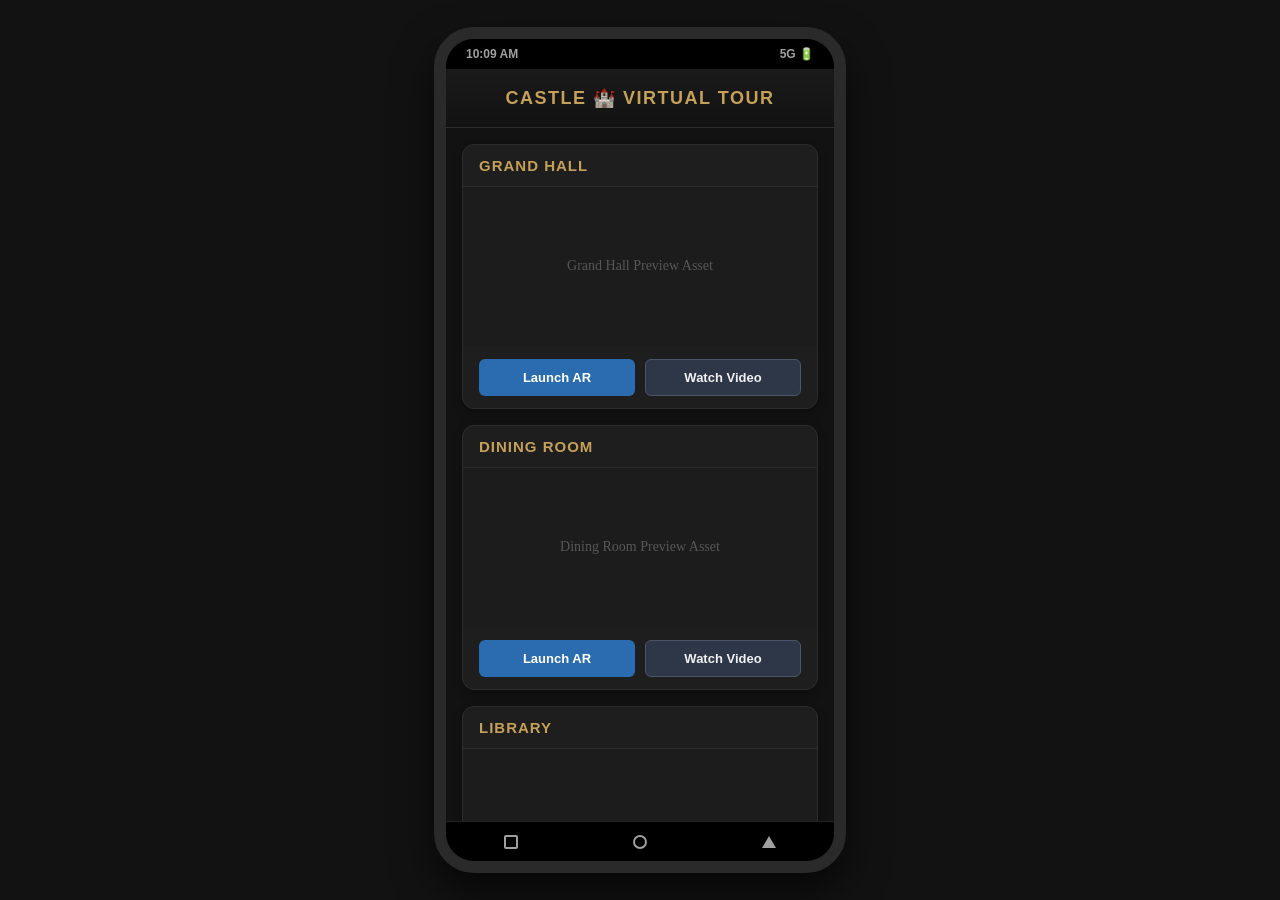
==== html.html @ 9af2916a "Add files via upload" ====
<!DOCTYPE html>
<html lang="en">
<head>
    <meta charset="UTF-8">
    <meta name="viewport" content="width=device-width, initial-scale=1.0">
    <title>Castle Virtual Tour & AR Experience</title>
    <style>
        :root {
            --bg-color: #121212;
            --card-bg: #1e1e1e;
            --gold: #c5a059;
            --gold-hover: #d4b26f;
            --text-main: #f0f0f0;
            --text-muted: #a0a0a0;
            --btn-ar: #2b6cb0;
            --btn-ar-hover: #3182ce;
            --btn-video: #2d3748;
            --btn-video-hover: #4a5568;
        }

        * {
            box-sizing: border-box;
            margin: 0;
            padding: 0;
            font-family: -apple-system, BlinkMacSystemFont, "Segoe UI", Roboto, Helvetica, Arial, sans-serif;
        }

        body {
            background-color: var(--bg-color);
            color: var(--text-main);
            display: flex;
            justify-content: center;
            align-items: center;
            min-height: 100vh;
            padding: 20px;
        }

        /* Mobile Container Simulation */
        .phone-frame {
            width: 100%;
            max-width: 412px;
            height: 846px;
            background-color: var(--bg-color);
            border: 12px solid #2a2a2a;
            border-radius: 40px;
            display: flex;
            flex-direction: column;
            overflow: hidden;
            box-shadow: 0 20px 40px rgba(0,0,0,0.6);
            position: relative;
        }

        /* Status Bar Simulation */
        .status-bar {
            height: 30px;
            background-color: #000;
            display: flex;
            justify-content: space-between;
            align-items: center;
            padding: 0 20px;
            font-size: 12px;
            color: var(--text-muted);
            font-weight: 600;
        }

        /* App Header */
        .app-header {
            text-align: center;
            padding: 18px 0;
            background: linear-gradient(to bottom, #1a1a1a, #121212);
            border-bottom: 1px solid #2c2c2c;
        }

        .app-header h1 {
            color: var(--gold);
            font-size: 18px;
            letter-spacing: 1.5px;
            text-transform: uppercase;
        }

        /* Content Area */
        .content-scroll {
            flex: 1;
            overflow-y: auto;
            padding: 16px;
        }

        .content-scroll::-webkit-scrollbar {
            width: 4px;
        }
        .content-scroll::-webkit-scrollbar-thumb {
            background: #333;
            border-radius: 4px;
        }

        /* Tour Cards */
        .tour-card {
            background-color: var(--card-bg);
            border-radius: 12px;
            margin-bottom: 16px;
            overflow: hidden;
            border: 1px solid #2c2c2c;
            box-shadow: 0 4px 10px rgba(0,0,0,0.3);
        }

        .tour-card h2 {
            font-size: 15px;
            color: var(--gold);
            padding: 12px 16px;
            text-transform: uppercase;
            letter-spacing: 1px;
            border-bottom: 1px solid #2c2c2c;
        }

        .card-media {
            width: 100%;
            height: 160px;
            background-color: #000;
            position: relative;
            overflow: hidden;
        }

        .card-media img {
            width: 100%;
            height: 100%;
            object-fit: cover;
            opacity: 0.85;
        }

        /* Action Buttons Grid */
        .card-actions {
            display: grid;
            grid-template-columns: 1fr 1fr;
            gap: 10px;
            padding: 12px 16px;
        }

        .btn {
            padding: 10px 12px;
            border: none;
            border-radius: 6px;
            font-size: 13px;
            font-weight: 600;
            cursor: pointer;
            text-align: center;
            transition: background 0.2s, transform 0.1s;
        }

        .btn:active {
            transform: scale(0.97);
        }

        .btn-ar {
            background-color: var(--btn-ar);
            color: #fff;
        }
        .btn-ar:hover {
            background-color: var(--btn-ar-hover);
        }

        .btn-video {
            background-color: var(--btn-video);
            color: var(--text-main);
            border: 1px solid #4a5568;
        }
        .btn-video:hover {
            background-color: var(--btn-video-hover);
        }

        /* Navigation Bar Simulation */
        .nav-bar {
            height: 40px;
            background-color: #000;
            display: flex;
            justify-content: space-around;
            align-items: center;
            border-top: 1px solid #222;
        }

        .nav-icon {
            width: 14px;
            height: 14px;
            border: 2px solid var(--text-muted);
            border-radius: 2px;
        }
        .nav-icon.circle {
            border-radius: 50%;
        }
        .nav-icon.triangle {
            width: 0;
            height: 0;
            border-left: 7px solid transparent;
            border-right: 7px solid transparent;
            border-bottom: 12px solid var(--text-muted);
            border-top: none;
            border-radius: 0;
        }

        /* Modal Overlay for Action Simulation */
        .modal {
            position: absolute;
            top: 0;
            left: 0;
            width: 100%;
            height: 100%;
            background: rgba(0,0,0,0.85);
            display: flex;
            justify-content: center;
            align-items: center;
            z-index: 100;
            opacity: 0;
            pointer-events: none;
            transition: opacity 0.3s ease;
        }

        .modal.active {
            opacity: 1;
            pointer-events: auto;
        }

        .modal-content {
            background: var(--card-bg);
            padding: 24px;
            border-radius: 12px;
            text-align: center;
            width: 80%;
            border: 1px solid var(--gold);
        }

        .modal-content h3 {
            color: var(--gold);
            margin-bottom: 10px;
            font-size: 16px;
        }

        .modal-content p {
            color: var(--text-muted);
            font-size: 13px;
            margin-bottom: 20px;
        }

        .modal-close {
            background: var(--gold);
            color: #000;
            padding: 8px 16px;
            border: none;
            border-radius: 4px;
            font-weight: bold;
            cursor: pointer;
        }
    </style>
</head>
<body>

    <div class="phone-frame">
        <div class="status-bar">
            <span>10:09 AM</span>
            <span>5G 🔋</span>
        </div>

        <header class="app-header">
            <h1>Castle <span>🏰</span> Virtual Tour</h1>
        </header>

        <div class="content-scroll">
            
            <div class="tour-card">
                <h2>Grand Hall</h2>
                <div class="card-media">
                    <img src="data:image/svg+xml;utf8,<svg xmlns='http://www.w3.org/2000/svg' width='400' height='160' fill='%23222'><rect width='400' height='160'/><text x='50%' y='50%' fill='%23666' font-size='14' text-anchor='middle' dominant-baseline='middle'>Grand Hall Preview Asset</text></svg>" alt="Grand Hall">
                </div>
                <div class="card-actions">
                    <button class="btn btn-ar" onclick="triggerAction('Grand Hall', 'AR')">Launch AR</button>
                    <button class="btn btn-video" onclick="triggerAction('Grand Hall', 'Video')">Watch Video</button>
                </div>
            </div>

            <div class="tour-card">
                <h2>Dining Room</h2>
                <div class="card-media">
                    <img src="data:image/svg+xml;utf8,<svg xmlns='http://www.w3.org/2000/svg' width='400' height='160' fill='%23222'><rect width='400' height='160'/><text x='50%' y='50%' fill='%23666' font-size='14' text-anchor='middle' dominant-baseline='middle'>Dining Room Preview Asset</text></svg>" alt="Dining Room">
                </div>
                <div class="card-actions">
                    <button class="btn btn-ar" onclick="triggerAction('Dining Room', 'AR')">Launch AR</button>
                    <button class="btn btn-video" onclick="triggerAction('Dining Room', 'Video')">Watch Video</button>
                </div>
            </div>

            <div class="tour-card">
                <h2>Library</h2>
                <div class="card-media">
                    <img src="data:image/svg+xml;utf8,<svg xmlns='http://www.w3.org/2000/svg' width='400' height='160' fill='%23222'><rect width='400' height='160'/><text x='50%' y='50%' fill='%23666' font-size='14' text-anchor='middle' dominant-baseline='middle'>Library Preview Asset</text></svg>" alt="Library">
                </div>
                <div class="card-actions">
                    <button class="btn btn-ar" onclick="triggerAction('Library', 'AR')">Launch AR</button>
                    <button class="btn btn-video" onclick="triggerAction('Library', 'Video')">Watch Video</button>
                </div>
            </div>

        </div>

        <div class="nav-bar">
            <div class="nav-icon"></div>
            <div class="nav-icon circle"></div>
            <div class="nav-icon triangle"></div>
        </div>

        <div class="modal" id="actionModal">
            <div class="modal-content">
                <h3 id="modalTitle">Experience Triggered</h3>
                <p id="modalText">Initializing module...</p>
                <button class="modal-close" onclick="closeModal()">Close</button>
            </div>
        </div>
    </div>

    <script>
        function triggerAction(roomName, type) {
            const modal = document.getElementById('actionModal');
            const title = document.getElementById('modalTitle');
            const text = document.getElementById('modalText');

            if (type === 'AR') {
                title.innerText = `Launching AR: ${roomName}`;
                text.innerText = `Initializing camera tracking and loading 3D avatar characters for the ${roomName}...`;
            } else {
                title.innerText = `Playing Video: ${roomName}`;
                text.innerText = `Streaming high-definition video tour for the ${roomName}...`;
            }

            modal.classList.add('active');
        }

        function closeModal() {
            const modal = document.getElementById('actionModal');
            modal.classList.remove('active');
        }
    </script>
</body>
</html>
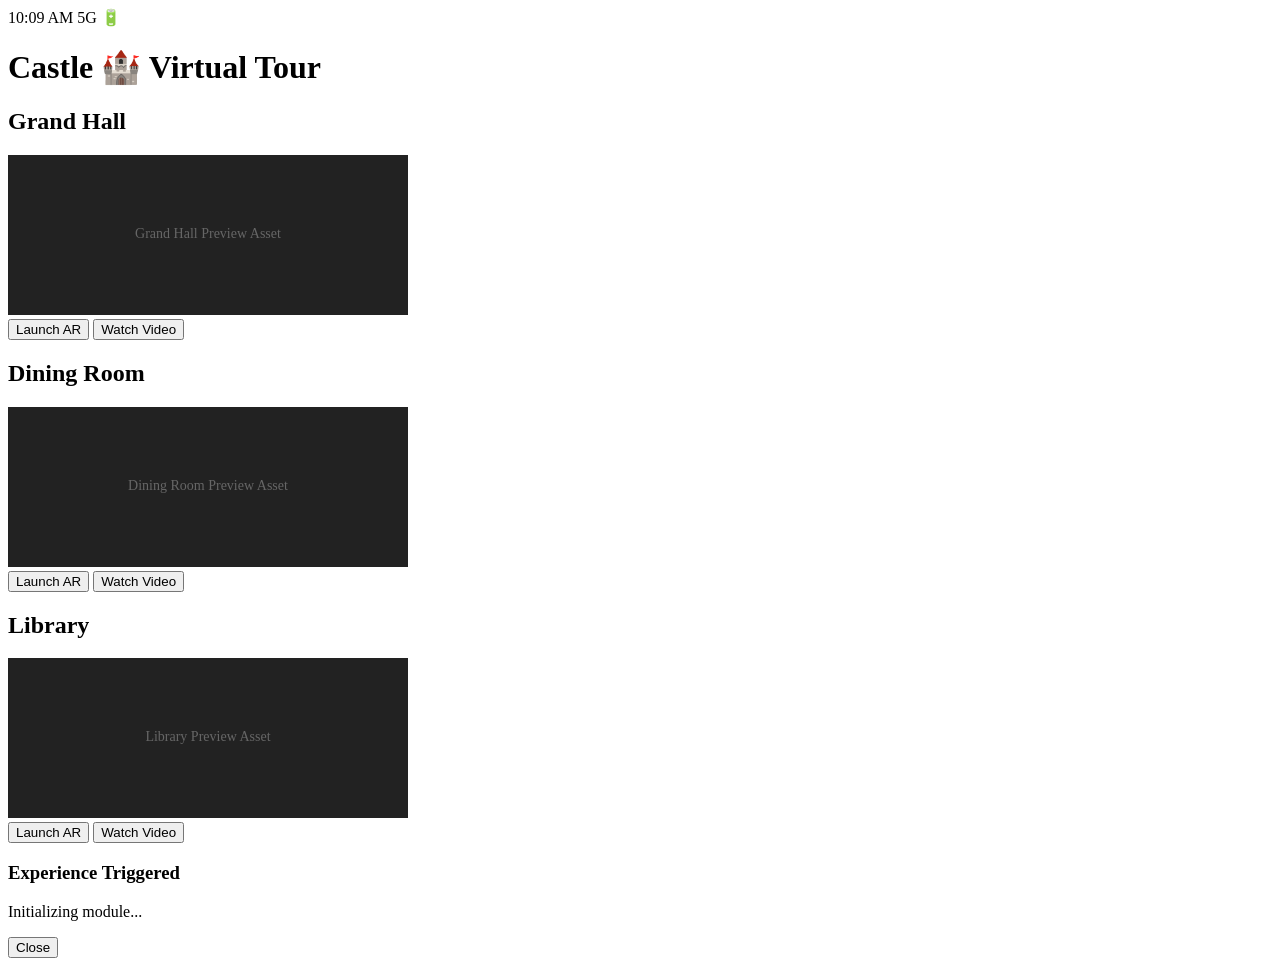
==== commit b53b987b: "Refactor HTML to use external CSS and JS files Updated HTML structure and linked external stylesheet" ====
--- a/html.html
+++ b/html.html
@@ -4,251 +4,7 @@
     <meta charset="UTF-8">
     <meta name="viewport" content="width=device-width, initial-scale=1.0">
     <title>Castle Virtual Tour & AR Experience</title>
-    <style>
-        :root {
-            --bg-color: #121212;
-            --card-bg: #1e1e1e;
-            --gold: #c5a059;
-            --gold-hover: #d4b26f;
-            --text-main: #f0f0f0;
-            --text-muted: #a0a0a0;
-            --btn-ar: #2b6cb0;
-            --btn-ar-hover: #3182ce;
-            --btn-video: #2d3748;
-            --btn-video-hover: #4a5568;
-        }
-
-        * {
-            box-sizing: border-box;
-            margin: 0;
-            padding: 0;
-            font-family: -apple-system, BlinkMacSystemFont, "Segoe UI", Roboto, Helvetica, Arial, sans-serif;
-        }
-
-        body {
-            background-color: var(--bg-color);
-            color: var(--text-main);
-            display: flex;
-            justify-content: center;
-            align-items: center;
-            min-height: 100vh;
-            padding: 20px;
-        }
-
-        /* Mobile Container Simulation */
-        .phone-frame {
-            width: 100%;
-            max-width: 412px;
-            height: 846px;
-            background-color: var(--bg-color);
-            border: 12px solid #2a2a2a;
-            border-radius: 40px;
-            display: flex;
-            flex-direction: column;
-            overflow: hidden;
-            box-shadow: 0 20px 40px rgba(0,0,0,0.6);
-            position: relative;
-        }
-
-        /* Status Bar Simulation */
-        .status-bar {
-            height: 30px;
-            background-color: #000;
-            display: flex;
-            justify-content: space-between;
-            align-items: center;
-            padding: 0 20px;
-            font-size: 12px;
-            color: var(--text-muted);
-            font-weight: 600;
-        }
-
-        /* App Header */
-        .app-header {
-            text-align: center;
-            padding: 18px 0;
-            background: linear-gradient(to bottom, #1a1a1a, #121212);
-            border-bottom: 1px solid #2c2c2c;
-        }
-
-        .app-header h1 {
-            color: var(--gold);
-            font-size: 18px;
-            letter-spacing: 1.5px;
-            text-transform: uppercase;
-        }
-
-        /* Content Area */
-        .content-scroll {
-            flex: 1;
-            overflow-y: auto;
-            padding: 16px;
-        }
-
-        .content-scroll::-webkit-scrollbar {
-            width: 4px;
-        }
-        .content-scroll::-webkit-scrollbar-thumb {
-            background: #333;
-            border-radius: 4px;
-        }
-
-        /* Tour Cards */
-        .tour-card {
-            background-color: var(--card-bg);
-            border-radius: 12px;
-            margin-bottom: 16px;
-            overflow: hidden;
-            border: 1px solid #2c2c2c;
-            box-shadow: 0 4px 10px rgba(0,0,0,0.3);
-        }
-
-        .tour-card h2 {
-            font-size: 15px;
-            color: var(--gold);
-            padding: 12px 16px;
-            text-transform: uppercase;
-            letter-spacing: 1px;
-            border-bottom: 1px solid #2c2c2c;
-        }
-
-        .card-media {
-            width: 100%;
-            height: 160px;
-            background-color: #000;
-            position: relative;
-            overflow: hidden;
-        }
-
-        .card-media img {
-            width: 100%;
-            height: 100%;
-            object-fit: cover;
-            opacity: 0.85;
-        }
-
-        /* Action Buttons Grid */
-        .card-actions {
-            display: grid;
-            grid-template-columns: 1fr 1fr;
-            gap: 10px;
-            padding: 12px 16px;
-        }
-
-        .btn {
-            padding: 10px 12px;
-            border: none;
-            border-radius: 6px;
-            font-size: 13px;
-            font-weight: 600;
-            cursor: pointer;
-            text-align: center;
-            transition: background 0.2s, transform 0.1s;
-        }
-
-        .btn:active {
-            transform: scale(0.97);
-        }
-
-        .btn-ar {
-            background-color: var(--btn-ar);
-            color: #fff;
-        }
-        .btn-ar:hover {
-            background-color: var(--btn-ar-hover);
-        }
-
-        .btn-video {
-            background-color: var(--btn-video);
-            color: var(--text-main);
-            border: 1px solid #4a5568;
-        }
-        .btn-video:hover {
-            background-color: var(--btn-video-hover);
-        }
-
-        /* Navigation Bar Simulation */
-        .nav-bar {
-            height: 40px;
-            background-color: #000;
-            display: flex;
-            justify-content: space-around;
-            align-items: center;
-            border-top: 1px solid #222;
-        }
-
-        .nav-icon {
-            width: 14px;
-            height: 14px;
-            border: 2px solid var(--text-muted);
-            border-radius: 2px;
-        }
-        .nav-icon.circle {
-            border-radius: 50%;
-        }
-        .nav-icon.triangle {
-            width: 0;
-            height: 0;
-            border-left: 7px solid transparent;
-            border-right: 7px solid transparent;
-            border-bottom: 12px solid var(--text-muted);
-            border-top: none;
-            border-radius: 0;
-        }
-
-        /* Modal Overlay for Action Simulation */
-        .modal {
-            position: absolute;
-            top: 0;
-            left: 0;
-            width: 100%;
-            height: 100%;
-            background: rgba(0,0,0,0.85);
-            display: flex;
-            justify-content: center;
-            align-items: center;
-            z-index: 100;
-            opacity: 0;
-            pointer-events: none;
-            transition: opacity 0.3s ease;
-        }
-
-        .modal.active {
-            opacity: 1;
-            pointer-events: auto;
-        }
-
-        .modal-content {
-            background: var(--card-bg);
-            padding: 24px;
-            border-radius: 12px;
-            text-align: center;
-            width: 80%;
-            border: 1px solid var(--gold);
-        }
-
-        .modal-content h3 {
-            color: var(--gold);
-            margin-bottom: 10px;
-            font-size: 16px;
-        }
-
-        .modal-content p {
-            color: var(--text-muted);
-            font-size: 13px;
-            margin-bottom: 20px;
-        }
-
-        .modal-close {
-            background: var(--gold);
-            color: #000;
-            padding: 8px 16px;
-            border: none;
-            border-radius: 4px;
-            font-weight: bold;
-            cursor: pointer;
-        }
-    </style>
+    <link rel="stylesheet" href="style.css">
 </head>
 <body>
 
@@ -263,7 +19,6 @@
         </header>
 
         <div class="content-scroll">
-            
             <div class="tour-card">
                 <h2>Grand Hall</h2>
                 <div class="card-media">
@@ -296,7 +51,6 @@
                     <button class="btn btn-video" onclick="triggerAction('Library', 'Video')">Watch Video</button>
                 </div>
             </div>
-
         </div>
 
         <div class="nav-bar">
@@ -314,27 +68,6 @@
         </div>
     </div>
 
-    <script>
-        function triggerAction(roomName, type) {
-            const modal = document.getElementById('actionModal');
-            const title = document.getElementById('modalTitle');
-            const text = document.getElementById('modalText');
-
-            if (type === 'AR') {
-                title.innerText = `Launching AR: ${roomName}`;
-                text.innerText = `Initializing camera tracking and loading 3D avatar characters for the ${roomName}...`;
-            } else {
-                title.innerText = `Playing Video: ${roomName}`;
-                text.innerText = `Streaming high-definition video tour for the ${roomName}...`;
-            }
-
-            modal.classList.add('active');
-        }
-
-        function closeModal() {
-            const modal = document.getElementById('actionModal');
-            modal.classList.remove('active');
-        }
-    </script>
+    <script src="script.js"></script>
 </body>
-</html>+</html>
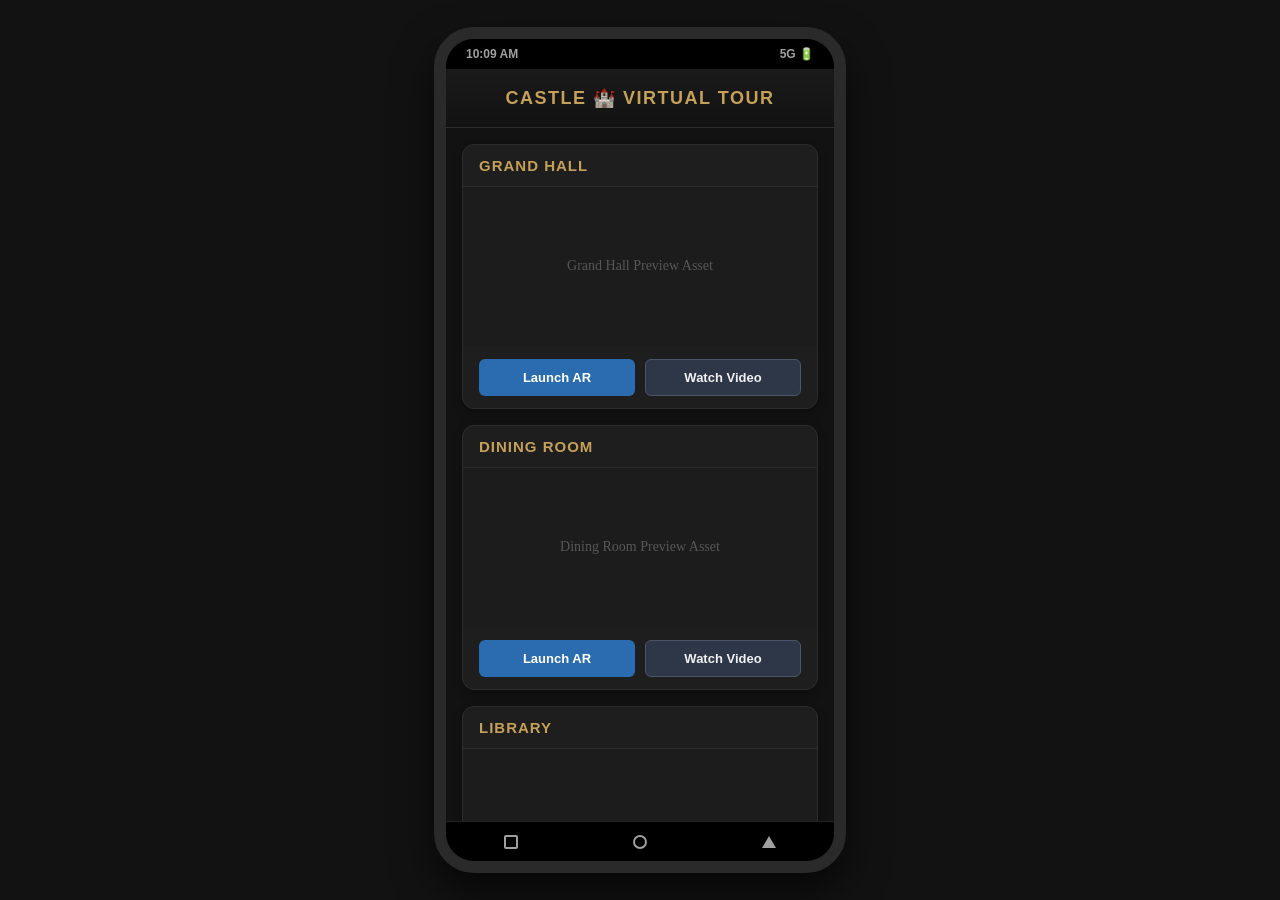
==== commit 9b4508e6: "Enhance HTML structure with CSS styles Added CSS styles for dark mode and improved layout." ====
--- a/html.html
+++ b/html.html
@@ -4,7 +4,243 @@
     <meta charset="UTF-8">
     <meta name="viewport" content="width=device-width, initial-scale=1.0">
     <title>Castle Virtual Tour & AR Experience</title>
-    <link rel="stylesheet" href="style.css">
+    <style>
+        :root {
+            --bg-color: #121212;
+            --card-bg: #1e1e1e;
+            --gold: #c5a059;
+            --gold-hover: #d4b26f;
+            --text-main: #f0f0f0;
+            --text-muted: #a0a0a0;
+            --btn-ar: #2b6cb0;
+            --btn-ar-hover: #3182ce;
+            --btn-video: #2d3748;
+            --btn-video-hover: #4a5568;
+        }
+
+        * {
+            box-sizing: border-box;
+            margin: 0;
+            padding: 0;
+            font-family: -apple-system, BlinkMacSystemFont, "Segoe UI", Roboto, Helvetica, Arial, sans-serif;
+        }
+
+        body {
+            background-color: var(--bg-color);
+            color: var(--text-main);
+            display: flex;
+            justify-content: center;
+            align-items: center;
+            min-height: 100vh;
+            padding: 20px;
+        }
+
+        .phone-frame {
+            width: 100%;
+            max-width: 412px;
+            height: 846px;
+            background-color: var(--bg-color);
+            border: 12px solid #2a2a2a;
+            border-radius: 40px;
+            display: flex;
+            flex-direction: column;
+            overflow: hidden;
+            box-shadow: 0 20px 40px rgba(0,0,0,0.6);
+            position: relative;
+        }
+
+        .status-bar {
+            height: 30px;
+            background-color: #000;
+            display: flex;
+            justify-content: space-between;
+            align-items: center;
+            padding: 0 20px;
+            font-size: 12px;
+            color: var(--text-muted);
+            font-weight: 600;
+        }
+
+        .app-header {
+            text-align: center;
+            padding: 18px 0;
+            background: linear-gradient(to bottom, #1a1a1a, #121212);
+            border-bottom: 1px solid #2c2c2c;
+        }
+
+        .app-header h1 {
+            color: var(--gold);
+            font-size: 18px;
+            letter-spacing: 1.5px;
+            text-transform: uppercase;
+        }
+
+        .content-scroll {
+            flex: 1;
+            overflow-y: auto;
+            padding: 16px;
+        }
+
+        .content-scroll::-webkit-scrollbar {
+            width: 4px;
+        }
+        .content-scroll::-webkit-scrollbar-thumb {
+            background: #333;
+            border-radius: 4px;
+        }
+
+        .tour-card {
+            background-color: var(--card-bg);
+            border-radius: 12px;
+            margin-bottom: 16px;
+            overflow: hidden;
+            border: 1px solid #2c2c2c;
+            box-shadow: 0 4px 10px rgba(0,0,0,0.3);
+        }
+
+        .tour-card h2 {
+            font-size: 15px;
+            color: var(--gold);
+            padding: 12px 16px;
+            text-transform: uppercase;
+            letter-spacing: 1px;
+            border-bottom: 1px solid #2c2c2c;
+        }
+
+        .card-media {
+            width: 100%;
+            height: 160px;
+            background-color: #000;
+            position: relative;
+            overflow: hidden;
+        }
+
+        .card-media img {
+            width: 100%;
+            height: 100%;
+            object-fit: cover;
+            opacity: 0.85;
+        }
+
+        .card-actions {
+            display: grid;
+            grid-template-columns: 1fr 1fr;
+            gap: 10px;
+            padding: 12px 16px;
+        }
+
+        .btn {
+            padding: 10px 12px;
+            border: none;
+            border-radius: 6px;
+            font-size: 13px;
+            font-weight: 600;
+            cursor: pointer;
+            text-align: center;
+            transition: background 0.2s, transform 0.1s;
+        }
+
+        .btn:active {
+            transform: scale(0.97);
+        }
+
+        .btn-ar {
+            background-color: var(--btn-ar);
+            color: #fff;
+        }
+        .btn-ar:hover {
+            background-color: var(--btn-ar-hover);
+        }
+
+        .btn-video {
+            background-color: var(--btn-video);
+            color: var(--text-main);
+            border: 1px solid #4a5568;
+        }
+        .btn-video:hover {
+            background-color: var(--btn-video-hover);
+        }
+
+        .nav-bar {
+            height: 40px;
+            background-color: #000;
+            display: flex;
+            justify-content: space-around;
+            align-items: center;
+            border-top: 1px solid #222;
+        }
+
+        .nav-icon {
+            width: 14px;
+            height: 14px;
+            border: 2px solid var(--text-muted);
+            border-radius: 2px;
+        }
+        .nav-icon.circle {
+            border-radius: 50%;
+        }
+        .nav-icon.triangle {
+            width: 0;
+            height: 0;
+            border-left: 7px solid transparent;
+            border-right: 7px solid transparent;
+            border-bottom: 12px solid var(--text-muted);
+            border-top: none;
+            border-radius: 0;
+        }
+
+        .modal {
+            position: absolute;
+            top: 0;
+            left: 0;
+            width: 100%;
+            height: 100%;
+            background: rgba(0,0,0,0.85);
+            display: flex;
+            justify-content: center;
+            align-items: center;
+            z-index: 100;
+            opacity: 0;
+            pointer-events: none;
+            transition: opacity 0.3s ease;
+        }
+
+        .modal.active {
+            opacity: 1;
+            pointer-events: auto;
+        }
+
+        .modal-content {
+            background: var(--card-bg);
+            padding: 24px;
+            border-radius: 12px;
+            text-align: center;
+            width: 80%;
+            border: 1px solid var(--gold);
+        }
+
+        .modal-content h3 {
+            color: var(--gold);
+            margin-bottom: 10px;
+            font-size: 16px;
+        }
+
+        .modal-content p {
+            color: var(--text-muted);
+            font-size: 13px;
+            margin-bottom: 20px;
+        }
+
+        .modal-close {
+            background: var(--gold);
+            color: #000;
+            padding: 8px 16px;
+            border: none;
+            border-radius: 4px;
+            font-weight: bold;
+            cursor: pointer;
+        }
+    </style>
 </head>
 <body>
 
@@ -68,6 +304,27 @@
         </div>
     </div>
 
-    <script src="script.js"></script>
+    <script>
+        function triggerAction(roomName, type) {
+            const modal = document.getElementById('actionModal');
+            const title = document.getElementById('modalTitle');
+            const text = document.getElementById('modalText');
+
+            if (type === 'AR') {
+                title.innerText = `Launching AR: ${roomName}`;
+                text.innerText = `Initializing camera tracking and loading 3D avatar characters for the ${roomName}...`;
+            } else {
+                title.innerText = `Playing Video: ${roomName}`;
+                text.innerText = `Streaming high-definition video tour for the ${roomName}...`;
+            }
+
+            modal.classList.add('active');
+        }
+
+        function closeModal() {
+            const modal = document.getElementById('actionModal');
+            modal.classList.remove('active');
+        }
+    </script>
 </body>
 </html>
